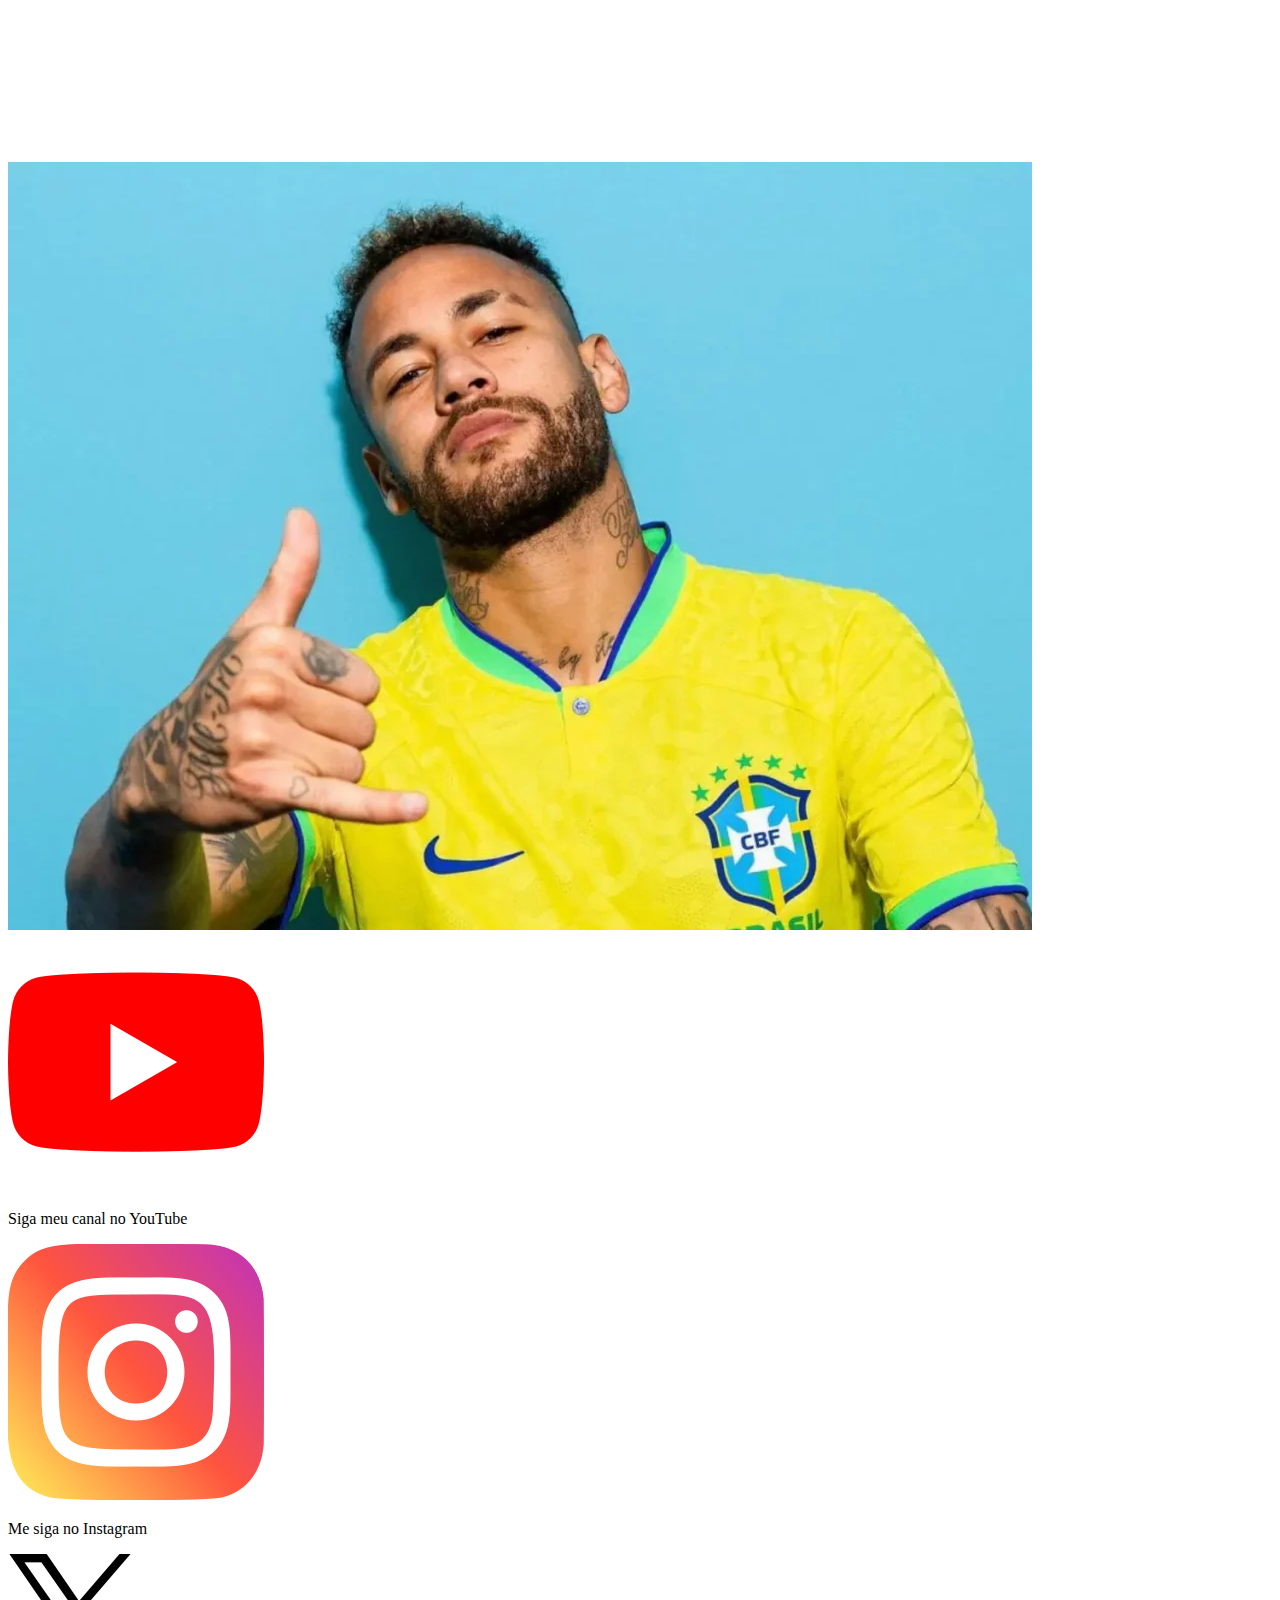
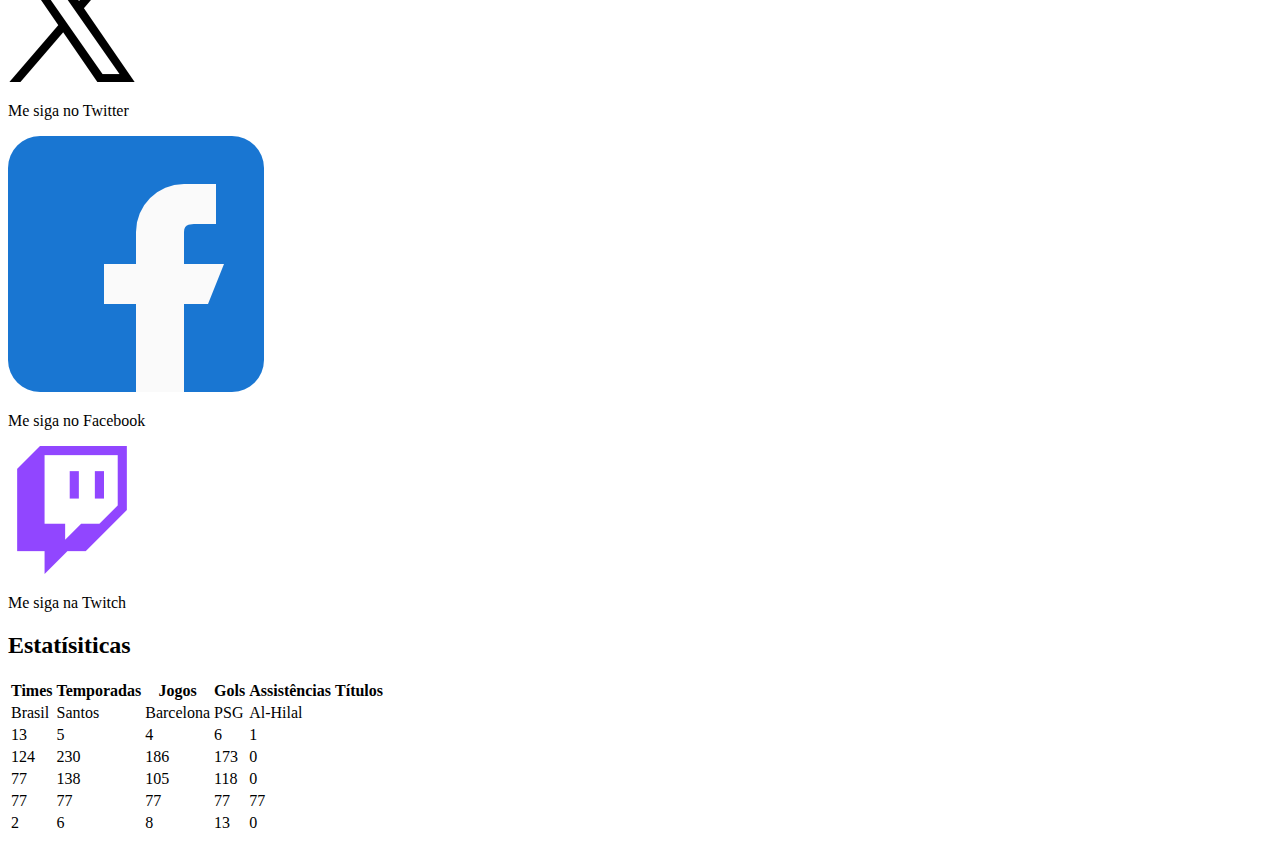
==== BioNeymar/index.html @ aa1084ca "html codificado" ====
<!DOCTYPE html>
<html lang="pt_br">
<head>
    <meta charset="UTF-8">
    <meta name="viewport" content="width=device-width, initial-scale=1.0">
    <title>link Bio Neymar jr</title>
</head>
<body>
    <div>
        <video></video>
        <img src="imagens/neymar.jpg">
        <section>
        <a href=""> <img src="imagens/youtube.png"></a>
        <p>Siga meu canal no YouTube</p>
        </section>
        <section>
        <a href=""> <img src="imagens/instagram.png"></a>
        <p>Me siga no Instagram</p>
        </section>
        <section>
        <a href=""> <img src="imagens/twitter.png"></a>
        <p>Me siga no Twitter</p>
        </section>
        <section>
        <a href=""> <img src="imagens/facebook.png"></a>
        <p>Me siga no Facebook</p>
        </section>
        <section>
        <a href=""> <img src="imagens/twitch.png"></a>
        <p>Me siga na Twitch</p>
        </section>
    </div>
    
    <div>
        <h2>Estatísiticas</h2>
        <table>
            <thead>
                <tr>
                    <th>Times </th>
                    <th>Temporadas </th>
                    <th>Jogos </th>
                    <th>Gols </th>
                    <th>Assistências </th>
                    <th>Títulos </th>
                </tr>
            </thead>
            <tbody>
                <tr>
                    <td>Brasil </td>
                    <td>Santos </td>
                    <td>Barcelona </td>
                    <td>PSG </td>
                    <td>Al-Hilal</td>
                    
                </tr>
                <tr>
                    <td>13 </td>
                    <td>5 </td>
                    <td>4</td>
                    <td>6</td>
                    <td>1</td>
                    
                </tr>
                <tr>
                    <td>124 </td>
                    <td>230 </td>
                    <td>186 </td>
                    <td>173 </td>
                    <td>0</td>
                    
                </tr>
                <tr>
                    <td>77 </td>
                    <td>138 </td>
                    <td>105 </td>
                    <td>118 </td>
                    <td>0</td>
                    
                </tr>
                <tr>
                    <td>77 </td>
                    <td>77 </td>
                    <td>77 </td>
                    <td>77 </td>
                    <td>77 </td>
                    
                </tr>
                <tr>
                    <td>2 </td>
                    <td>6 </td>
                    <td>8 </td>
                    <td>13 </td>
                    <td>0</td>
                    
                </tr>
            </tbody>
        </table>
    </div>
</body>
</html>
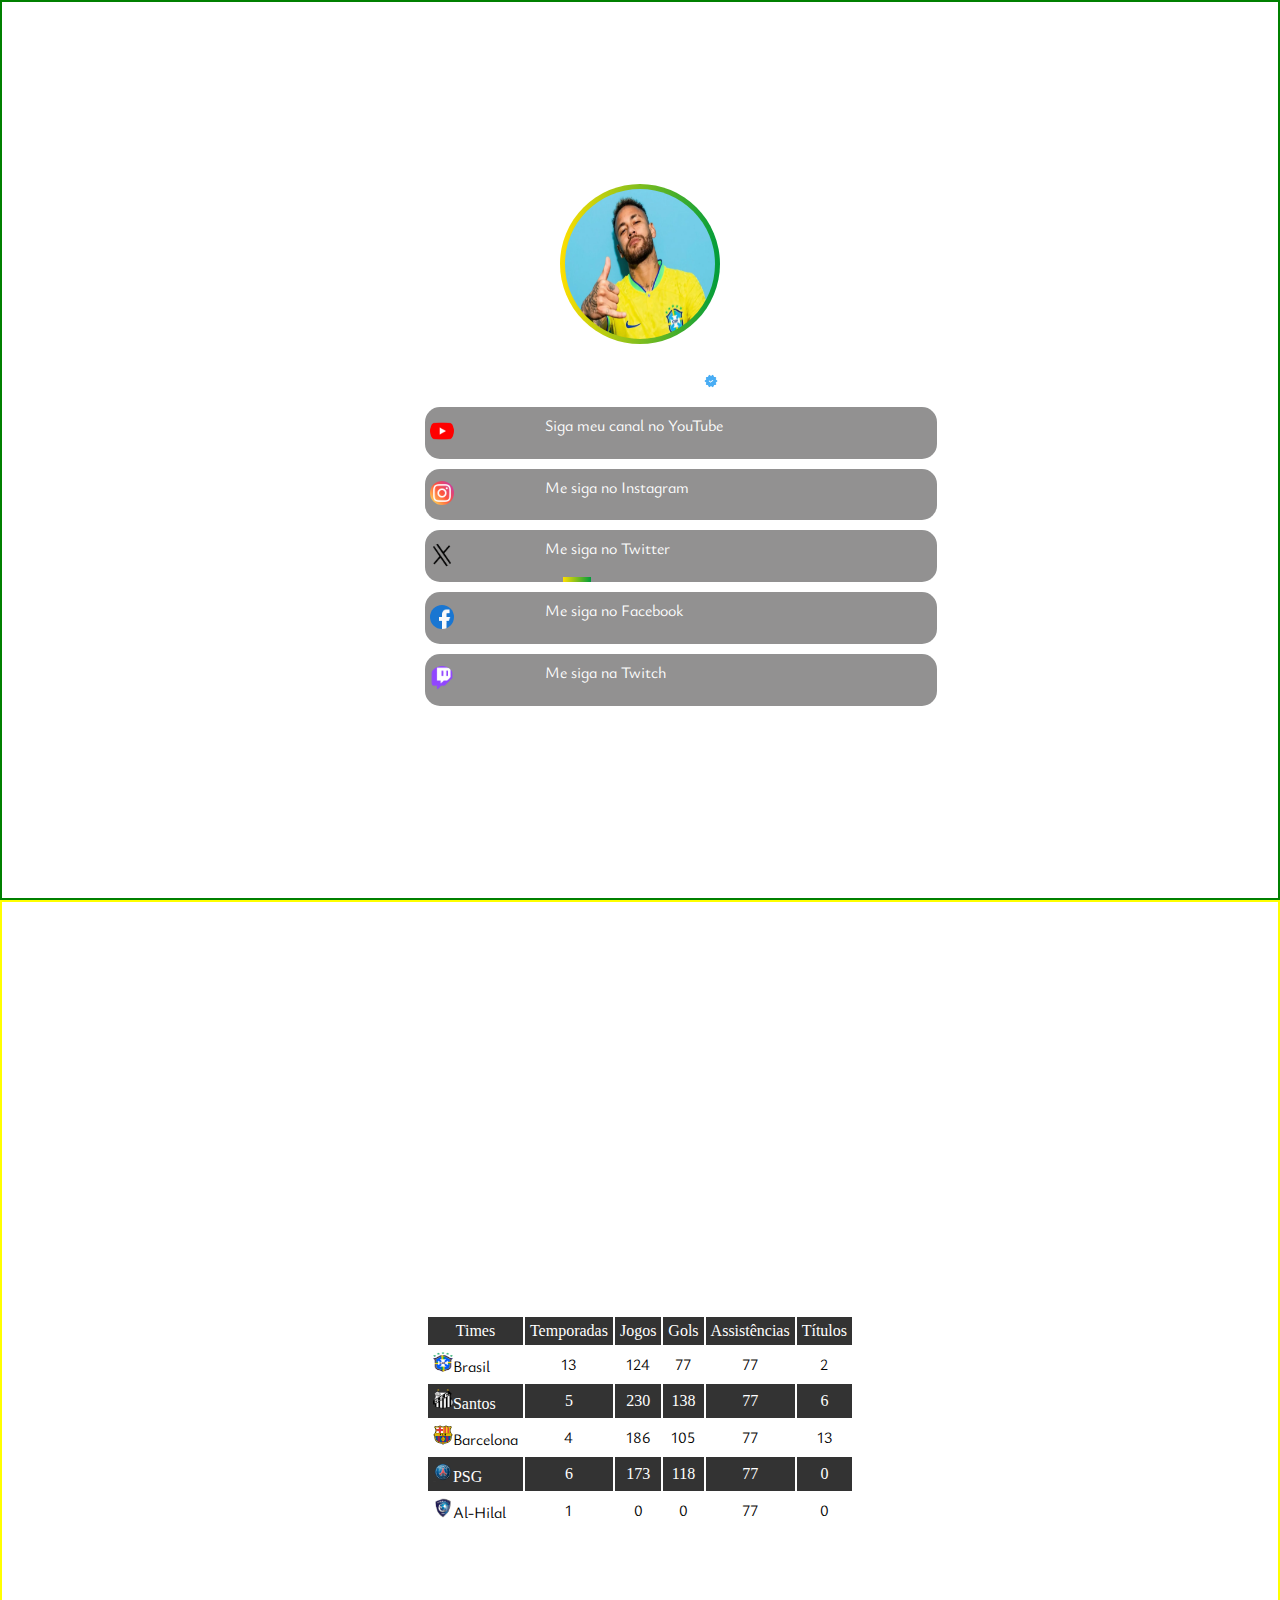
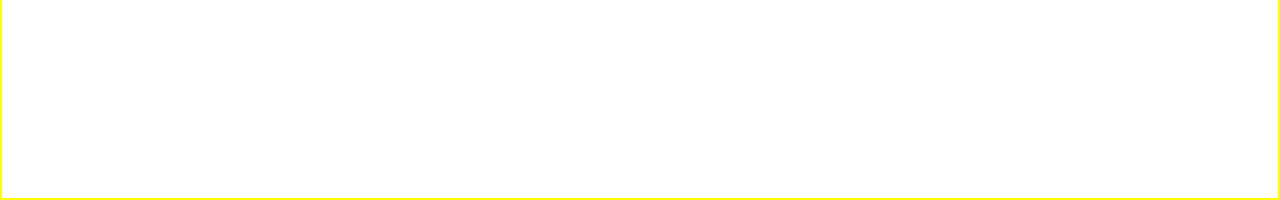
==== commit 3d9db841: "Conclusão do css e html" ====
--- a/BioNeymar/index.html
+++ b/BioNeymar/index.html
@@ -3,98 +3,119 @@
 <head>
     <meta charset="UTF-8">
     <meta name="viewport" content="width=device-width, initial-scale=1.0">
+    <link rel="preconnect" href="https://fonts.googleapis.com">
+    <link rel="preconnect" href="https://fonts.gstatic.com" crossorigin>
+    <link href="https://fonts.googleapis.com/css2?family=Ysabeau+Infant&display=swap" rel="stylesheet">
+    <link href="https://fonts.googleapis.com/css2?family=Montserrat&display=swap" rel="stylesheet">
+    <link rel ="stylesheet" href="index.css">
     <title>link Bio Neymar jr</title>
 </head>
 <body>
-    <div>
-        <video></video>
-        <img src="imagens/neymar.jpg">
-        <section>
-        <a href=""> <img src="imagens/youtube.png"></a>
-        <p>Siga meu canal no YouTube</p>
+    <div class="secao_um">
+        <video src="video/videoneymar.mp4 " autoplay loop muted ></video> <!--autoplay loop muted-->
+        <section class="info">
+            <div class="borda">
+                <img src="imagens/neymar.jpg">
+            </div>
+            <h1>Neymar Jr</h1>
+            <div class="links-sociais">
+                <a href="#" target="_blank">
+                    <img src="imagens/youtube.png">
+                    <span>Siga meu canal no YouTube</span>
+                </a>
+            </div>
+            <div class="links-sociais">
+                <a href="#" target="_blank">
+                    <img src="imagens/instagram.png">
+                    <span>Me siga no Instagram</span>
+                </a>
+            </div>
+            <div class="links-sociais">
+                <a href="#" target="_blank">
+                    <img src="imagens/twitter.png">
+                    <span> Me siga no Twitter</span>
+                </a>
+            </div>
+            <div class="links-sociais">
+                <a href="#" target="_blank">
+                    <img src="imagens/facebook.png">
+                    <span>Me siga no Facebook</span>
+                </a>
+            </div>
+            <div class="links-sociais">
+                <a href="#" target="_blank">
+                    <img src="imagens/twitch.png">
+                    <span>Me siga na Twitch</span>
+                </a>
+            </div>
         </section>
-        <section>
-        <a href=""> <img src="imagens/instagram.png"></a>
-        <p>Me siga no Instagram</p>
-        </section>
-        <section>
-        <a href=""> <img src="imagens/twitter.png"></a>
-        <p>Me siga no Twitter</p>
-        </section>
-        <section>
-        <a href=""> <img src="imagens/facebook.png"></a>
-        <p>Me siga no Facebook</p>
-        </section>
-        <section>
-        <a href=""> <img src="imagens/twitch.png"></a>
-        <p>Me siga na Twitch</p>
-        </section>
+
+
     </div>
-    
-    <div>
-        <h2>Estatísiticas</h2>
+    <div class="secao_dois">
+        <h2>Estatísticas</h2>
         <table>
-            <thead>
+            <tbody></tbody>
                 <tr>
-                    <th>Times </th>
-                    <th>Temporadas </th>
-                    <th>Jogos </th>
-                    <th>Gols </th>
-                    <th>Assistências </th>
-                    <th>Títulos </th>
+                    <td>Times </td>
+                    <td>Temporadas </td>
+                    <td>Jogos </td>
+                    <td>Gols </td>
+                    <td>Assistências </td>
+                    <td>Títulos </td>
                 </tr>
-            </thead>
-            <tbody>
+            
+            
                 <tr>
-                    <td>Brasil </td>
-                    <td>Santos </td>
-                    <td>Barcelona </td>
-                    <td>PSG </td>
-                    <td>Al-Hilal</td>
+                    <td class="times"><img src="imagens/cbf.png">Brasil </td>
+                    <td>13 </td>
+                    <td>124  </td>
+                    <td>77  </td>
+                    <td>77 </td>
+                    <td>2</td>
                     
                 </tr>
                 <tr>
-                    <td>13 </td>
-                    <td>5 </td>
-                    <td>4</td>
+                    <td class="times"><img src="imagens/santos.png">Santos  </td>
+                    <td>5</td>
+                    <td>230 </td>
+                    <td>138 </td>
+                    <td>77</td>
                     <td>6</td>
-                    <td>1</td>
+                </tr>
+                <tr>
+                    <td class="times"><img src="imagens/barcelona.png">Barcelona </td>
+                    <td>4 </td>
+                    <td>186  </td>
+                    <td>105  </td>
+                    <td>77 </td>
+                    <td>13</td>
                     
                 </tr>
                 <tr>
-                    <td>124 </td>
-                    <td>230 </td>
-                    <td>186 </td>
-                    <td>173 </td>
+                    <td class="times"><img src="imagens/psg.png">PSG</td>
+                    <td>6 </td>
+                    <td>173  </td>
+                    <td>118  </td>
+                    <td>77 </td>
                     <td>0</td>
                     
                 </tr>
                 <tr>
+                    <td class="times"><img src="imagens/alhilal.png">Al-Hilal </td>
+                    <td>1 </td>
+                    <td>0 </td>
+                    <td>0 </td>
                     <td>77 </td>
-                    <td>138 </td>
-                    <td>105 </td>
-                    <td>118 </td>
                     <td>0</td>
                     
                 </tr>
-                <tr>
-                    <td>77 </td>
-                    <td>77 </td>
-                    <td>77 </td>
-                    <td>77 </td>
-                    <td>77 </td>
-                    
-                </tr>
-                <tr>
-                    <td>2 </td>
-                    <td>6 </td>
-                    <td>8 </td>
-                    <td>13 </td>
-                    <td>0</td>
-                    
-                </tr>
+                
             </tbody>
         </table>
+        
+
+
     </div>
 </body>
 </html>--- a/BioNeymar/index.css
+++ b/BioNeymar/index.css
@@ -0,0 +1,169 @@
+*{
+  margin: 0;
+  padding: 0;
+  box-sizing: border-box;
+}
+
+.secao_um{
+    height: 100vh;
+    width: 100%;
+    display: flex;
+    
+    justify-content: center;
+    
+    
+}
+video{
+    object-fit: cover;
+    width: 100%;
+    height: 100%;
+    position: absolute;
+    z-index: -1;
+    border: 2px solid green
+}
+
+.info{
+    display: flex;
+    position: absolute;
+    height: 96%;
+    width: 40%;
+    
+    margin-top: 1%;
+    justify-content: center;
+    align-items: center;
+    flex-direction: column;
+    gap:10px;
+    
+    }
+.info img{
+    width: 150px;
+    height: 150px;
+    border-radius: 50%;
+}
+
+.borda{
+    display: flex;
+    width: 160px;
+    height: 160px;
+    border-radius: 50%;
+    background:linear-gradient(90deg, #ffdf00,#009c3b);
+    text-align: center;
+    padding: 1%;
+    
+}
+h1{
+    color: #fff;
+    font-family: "Ysabeau Infant";
+}
+h1::after{
+    content: ' ';
+    background-image: url('imagens/verificado.png');
+    background-size: cover;
+    display: inline-block;
+    width: 14px;
+    height: 14px;
+    vertical-align: middle;
+    
+}
+h1::before{
+    content: '';
+    width: 5.5%;
+    height: 0.5%;
+    background:linear-gradient(90deg, #ffdf00,#009c3b);
+    bottom: 295px;
+    left: 193   px;
+    position: absolute;
+}
+.links-sociais{
+    display: inline-flex;
+    flex-direction: row;
+    width: 100%;
+    background-color: #0200006e;
+    border-radius: 15px;
+    height: 6%;
+    margin-left: 16%;
+
+    
+}
+.links-sociais a{
+    width: 100%;
+    text-decoration: none;
+    color: #fff;
+    font-family: "Ysabeau infant" ;
+}
+.links-sociais a:hover{
+    background-color: #fff;
+    color: #000;
+    border-radius: 15px;
+}
+span{
+    margin-left: 14%;
+}
+.links-sociais img{
+    width:24px;
+    height: 24px;
+    margin-right: 20px;
+    position: relative;
+    top:24%;
+    left:1%;
+    
+    
+
+}
+
+/*estilos para segunda seção*/
+.secao_dois{
+    border: 2px solid yellow;
+    height: 100vh;
+    width: 100%;
+    background-image: url(imagens/imagem-de-fundo.jpg);
+    background-repeat: no-repeat;
+    background-size: cover;
+    background-attachment: fixed;
+    display: flex;
+    justify-content: center;
+    align-items: center;
+    flex-direction: column;
+    gap:20px;
+}
+.secao_dois h2{
+    color: #fff;
+    font-family: "Montserrat";
+    font-weight: bold;
+    position: relative;
+    margin-top: 80px;
+    font-size: 36px;
+    
+    
+}
+td img{
+    width: 20px;
+    height: 20px;
+    display: inline;
+    
+    
+}
+.times{
+    
+    text-align: justify;
+}
+table{
+    text-align: center;
+
+}
+tr:nth-child(odd){
+    background-color: #000000cc;
+    color: #fff;
+    font-family: "Ysabeau+Infant";
+    
+}
+
+tr:nth-child(even){
+    background-color: #ffffffcc;
+    font-family: "Ysabeau Infant";
+    
+}
+td{
+    padding:5px;
+
+}